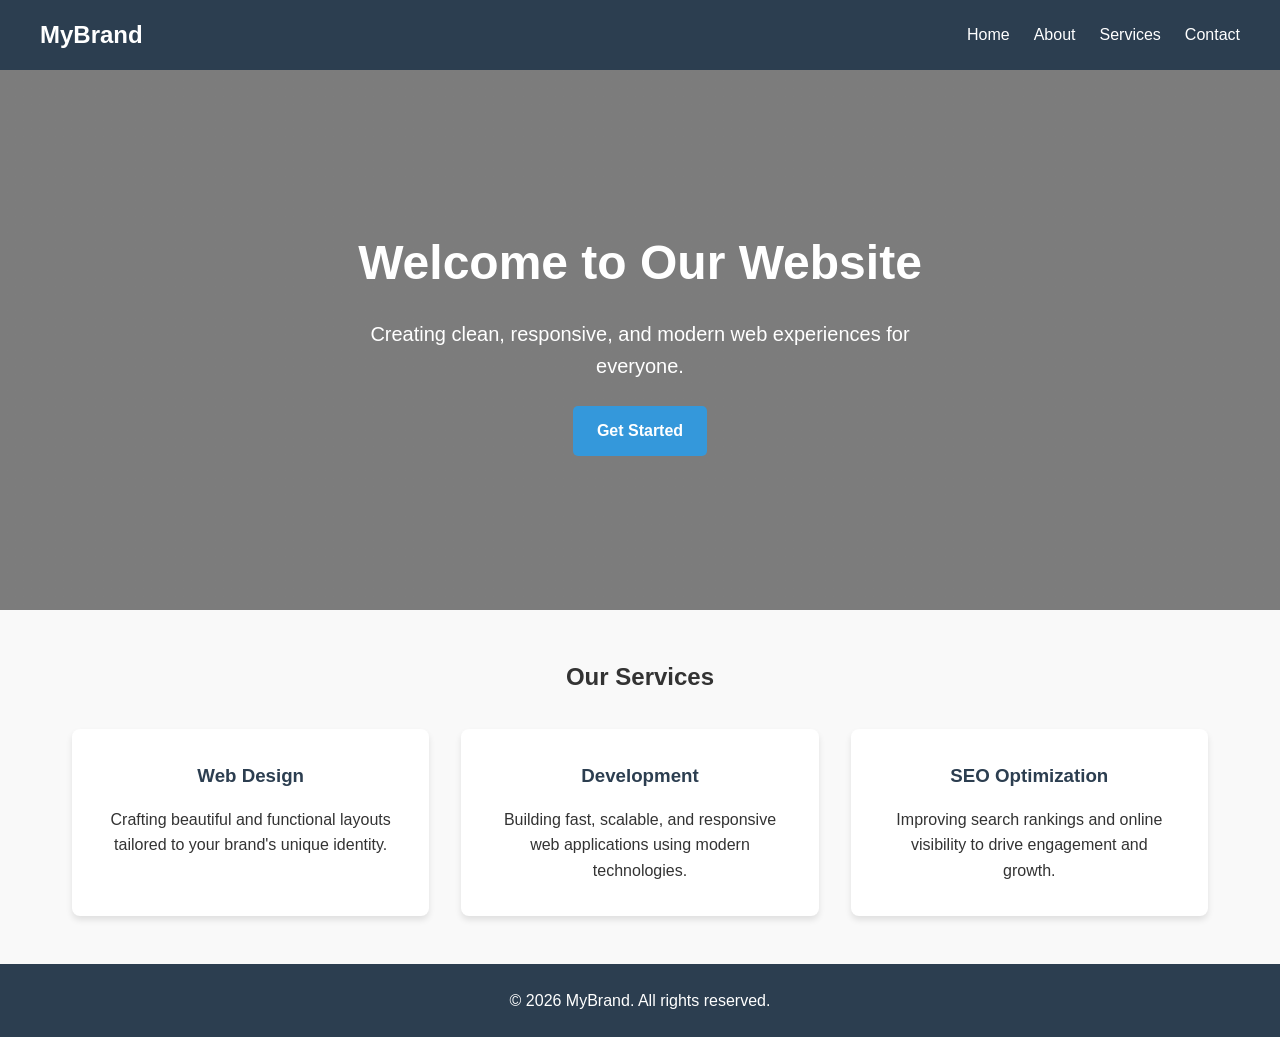
==== index.html @ af327d55 "Add initial HTML structure for website This HTML file includes a complete structure for a modern web" ====
<!DOCTYPE html>
<html lang="en">
<head>
    <meta charset="UTF-8">
    <meta name="viewport" content="width=device-width, initial-scale=1.0">
    <meta name="description" content="Welcome to My Website - A modern HTML5 template.">
    <title>My Website | Home</title>
    
    <style>
        /* CSS Reset & Basic Styles */
        * {
            margin: 0;
            padding: 0;
            box-sizing: border-box;
            font-family: 'Segoe UI', Tahoma, Geneva, Verdana, sans-serif;
        }

        body {
            line-height: 1.6;
            color: #333;
            background-color: #f9f9f9;
        }

        /* Navigation Bar */
        header {
            background-color: #2c3e50;
            color: #fff;
            padding: 1rem 2rem;
            position: sticky;
            top: 0;
            z-index: 1000;
        }

        nav {
            display: flex;
            justify-content: space-between;
            align-items: center;
            max-width: 1200px;
            margin: 0 auto;
        }

        .logo {
            font-size: 1.5rem;
            font-weight: bold;
        }

        .nav-links {
            list-style: none;
            display: flex;
            gap: 1.5rem;
        }

        .nav-links a {
            color: #fff;
            text-decoration: none;
            transition: color 0.3s;
        }

        .nav-links a:hover {
            color: #3498db;
        }

        /* Hero Section */
        .hero {
            background: linear-gradient(rgba(0,0,0,0.5), rgba(0,0,0,0.5)), url('https://via.placeholder.com/1200x500') center/cover no-repeat;
            color: #fff;
            height: 60vh;
            display: flex;
            flex-direction: column;
            justify-content: center;
            align-items: center;
            text-align: center;
            padding: 0 1rem;
        }

        .hero h1 {
            font-size: 3rem;
            margin-bottom: 1rem;
        }

        .hero p {
            font-size: 1.25rem;
            margin-bottom: 1.5rem;
            max-width: 600px;
        }

        .btn {
            display: inline-block;
            background-color: #3498db;
            color: #fff;
            padding: 0.75rem 1.5rem;
            text-decoration: none;
            border-radius: 5px;
            font-weight: bold;
            transition: background-color 0.3s;
        }

        .btn:hover {
            background-color: #2980b9;
        }

        /* Content / Features Section */
        .container {
            max-width: 1200px;
            margin: 3rem auto;
            padding: 0 2rem;
        }

        .features {
            display: grid;
            grid-template-columns: repeat(auto-fit, minmax(300px, 1fr));
            gap: 2rem;
        }

        .card {
            background: #fff;
            padding: 2rem;
            border-radius: 8px;
            box-shadow: 0 4px 6px rgba(0,0,0,0.1);
            text-align: center;
        }

        .card h3 {
            margin-bottom: 1rem;
            color: #2c3e50;
        }

        /* Footer */
        footer {
            background-color: #2c3e50;
            color: #fff;
            text-align: center;
            padding: 1.5rem 0;
            margin-top: 3rem;
        }

        /* Mobile Responsiveness */
        @media (max-width: 768px) {
            .hero h1 {
                font-size: 2rem;
            }
            .hero p {
                font-size: 1rem;
            }
        }
    </style>
</head>
<body>

    <!-- Header & Navigation -->
    <header>
        <nav>
            <div class="logo">MyBrand</div>
            <ul class="nav-links">
                <li><a href="#home">Home</a></li>
                <li><a href="#about">About</a></li>
                <li><a href="#services">Services</a></li>
                <li><a href="#contact">Contact</a></li>
            </ul>
        </nav>
    </header>

    <!-- Main Content Area -->
    <main>
        <!-- Hero Section -->
        <section class="hero" id="home">
            <h1>Welcome to Our Website</h1>
            <p>Creating clean, responsive, and modern web experiences for everyone.</p>
            <a href="#about" class="btn">Get Started</a>
        </section>

        <!-- Features/Services Section -->
        <section class="container" id="services">
            <h2 style="text-align: center; margin-bottom: 2rem;">Our Services</h2>
            <div class="features">
                <div class="card">
                    <h3>Web Design</h3>
                    <p>Crafting beautiful and functional layouts tailored to your brand's unique identity.</p>
                </div>
                <div class="card">
                    <h3>Development</h3>
                    <p>Building fast, scalable, and responsive web applications using modern technologies.</p>
                </div>
                <div class="card">
                    <h3>SEO Optimization</h3>
                    <p>Improving search rankings and online visibility to drive engagement and growth.</p>
                </div>
            </div>
        </section>
    </main>

    <!-- Footer -->
    <footer>
        <p>&copy; 2026 MyBrand. All rights reserved.</p>
    </footer>

</body>
</html>
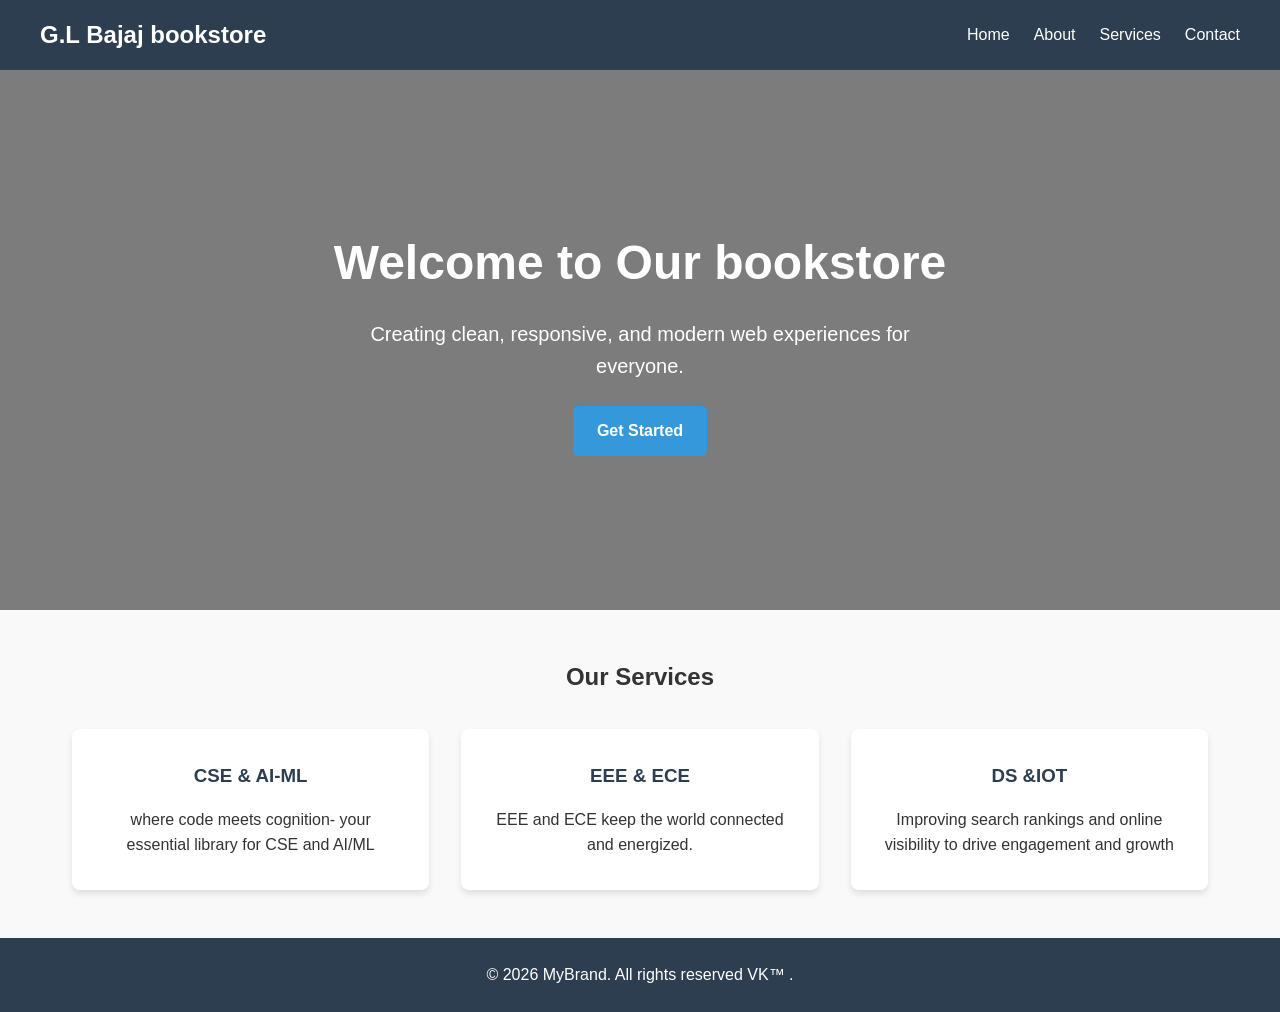
==== commit ff581838: "Update branding and content in index.html" ====
--- a/index.html
+++ b/index.html
@@ -150,7 +150,7 @@
     <!-- Header & Navigation -->
     <header>
         <nav>
-            <div class="logo">MyBrand</div>
+            <div class="logo">G.L Bajaj bookstore</div>
             <ul class="nav-links">
                 <li><a href="#home">Home</a></li>
                 <li><a href="#about">About</a></li>
@@ -164,7 +164,7 @@
     <main>
         <!-- Hero Section -->
         <section class="hero" id="home">
-            <h1>Welcome to Our Website</h1>
+            <h1>Welcome to Our bookstore</h1>
             <p>Creating clean, responsive, and modern web experiences for everyone.</p>
             <a href="#about" class="btn">Get Started</a>
         </section>
@@ -174,16 +174,16 @@
             <h2 style="text-align: center; margin-bottom: 2rem;">Our Services</h2>
             <div class="features">
                 <div class="card">
-                    <h3>Web Design</h3>
-                    <p>Crafting beautiful and functional layouts tailored to your brand's unique identity.</p>
+                    <h3>CSE & AI-ML</h3>
+                    <p>where code meets cognition- your essential library for CSE and AI/ML</p>
                 </div>
                 <div class="card">
-                    <h3>Development</h3>
-                    <p>Building fast, scalable, and responsive web applications using modern technologies.</p>
+                    <h3>EEE & ECE</h3>
+                    <p> EEE and ECE keep the world connected and energized.</p>
                 </div>
                 <div class="card">
-                    <h3>SEO Optimization</h3>
-                    <p>Improving search rankings and online visibility to drive engagement and growth.</p>
+                    <h3>DS &IOT</h3>
+                    <p>Improving search rankings and online visibility to drive engagement and growth</p>
                 </div>
             </div>
         </section>
@@ -191,7 +191,7 @@
 
     <!-- Footer -->
     <footer>
-        <p>&copy; 2026 MyBrand. All rights reserved.</p>
+        <p>&copy; 2026 MyBrand. All rights reserved VK™ .</p>
     </footer>
 
 </body>
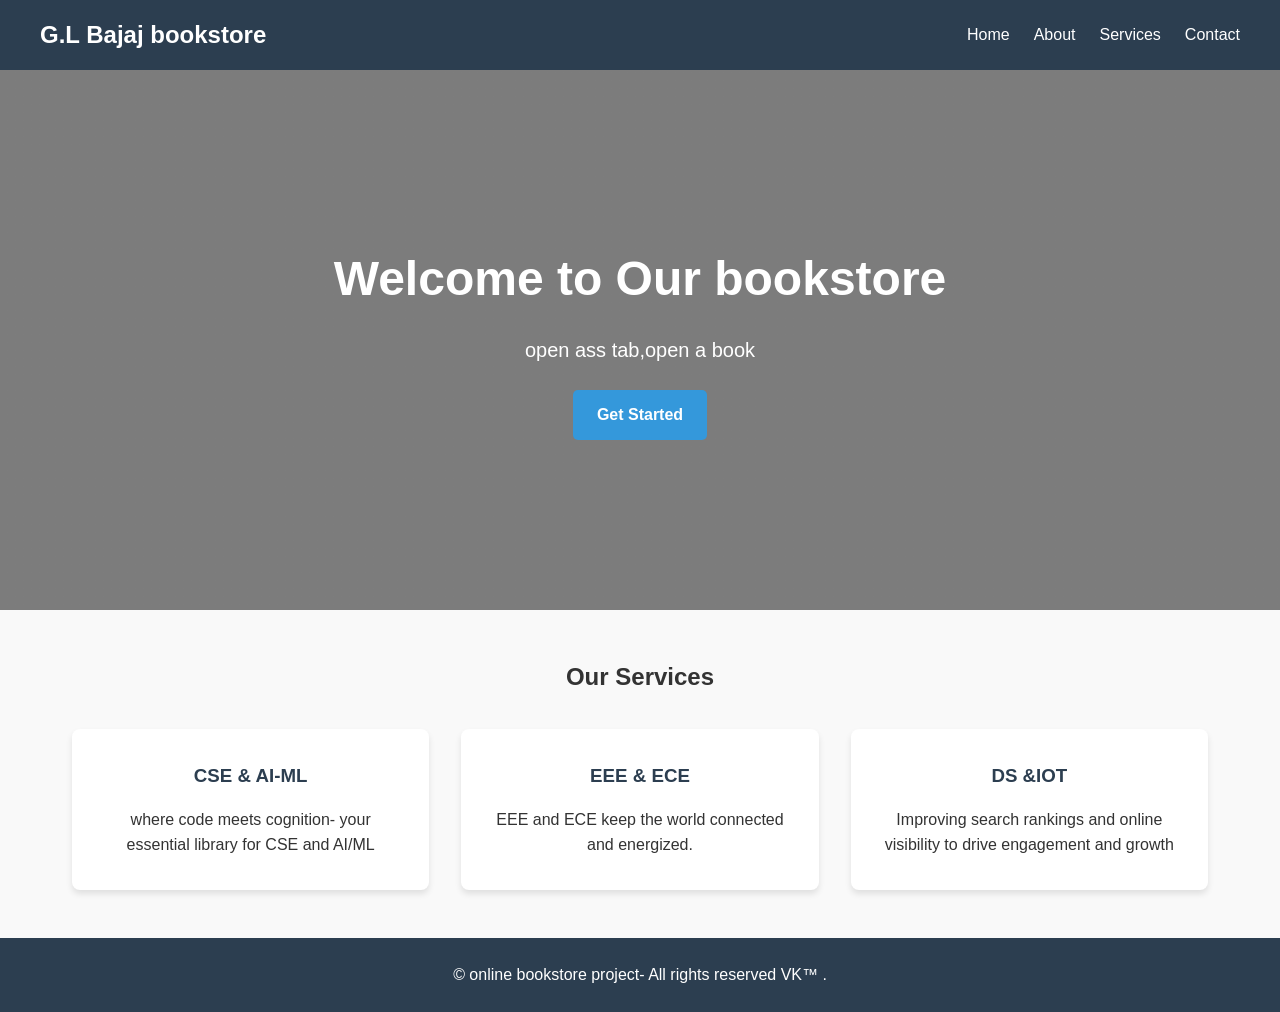
==== commit 00986b51: "Update index.html" ====
--- a/index.html
+++ b/index.html
@@ -165,7 +165,8 @@
         <!-- Hero Section -->
         <section class="hero" id="home">
             <h1>Welcome to Our bookstore</h1>
-            <p>Creating clean, responsive, and modern web experiences for everyone.</p>
+            <p>open ass tab,open a book</p>
+            
             <a href="#about" class="btn">Get Started</a>
         </section>
 
@@ -191,7 +192,7 @@
 
     <!-- Footer -->
     <footer>
-        <p>&copy; 2026 MyBrand. All rights reserved VK™ .</p>
+        <p>&copy; online bookstore project- All rights reserved VK™ .</p>
     </footer>
 
 </body>
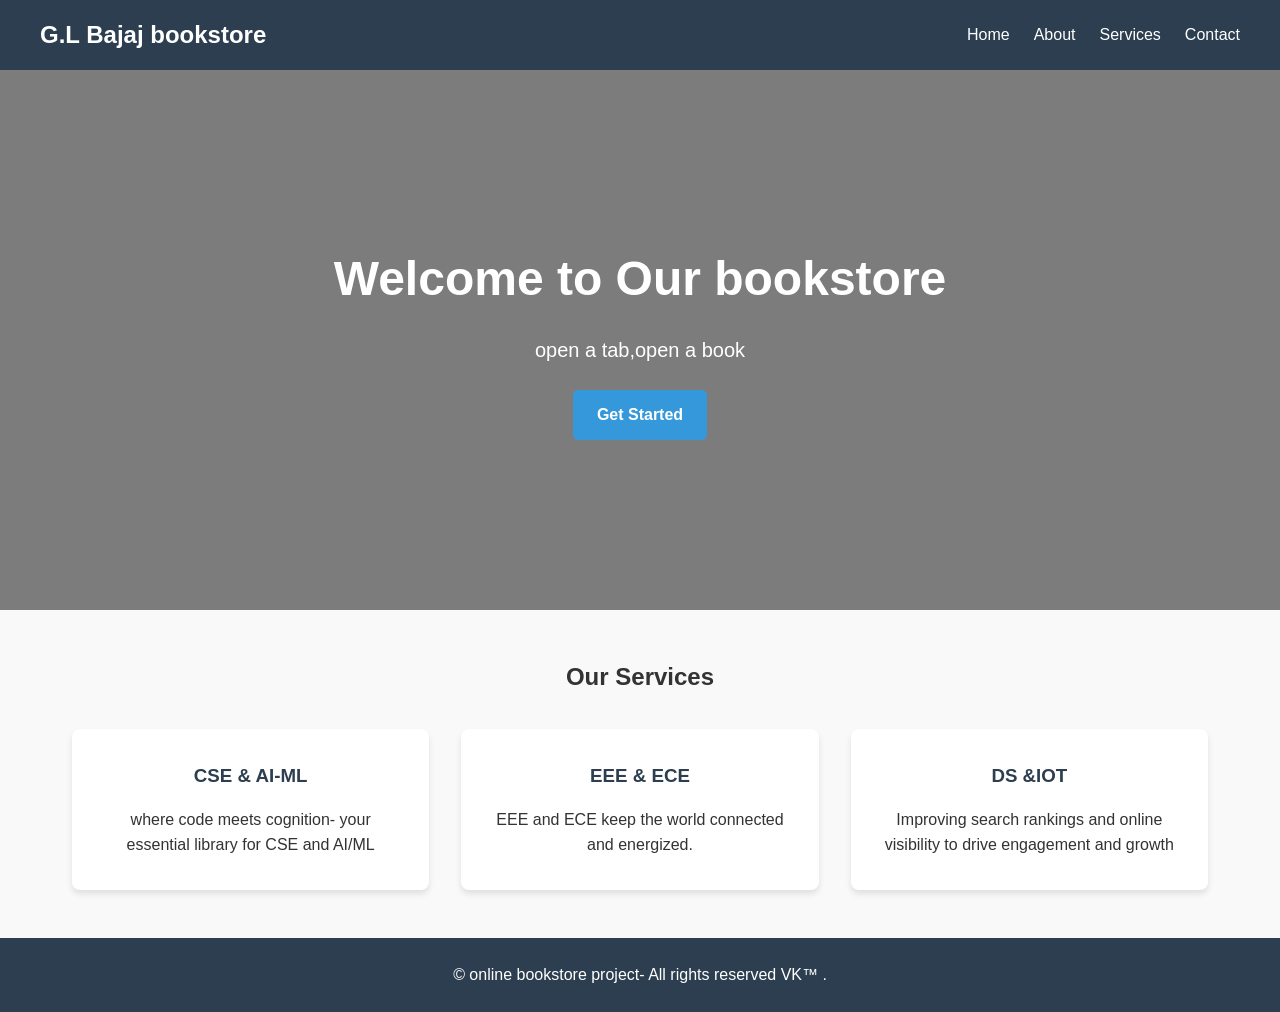
==== commit d0eb0e89: "Fix typo in hero section paragraph" ====
--- a/index.html
+++ b/index.html
@@ -165,7 +165,7 @@
         <!-- Hero Section -->
         <section class="hero" id="home">
             <h1>Welcome to Our bookstore</h1>
-            <p>open ass tab,open a book</p>
+            <p>open a tab,open a book</p>
             
             <a href="#about" class="btn">Get Started</a>
         </section>
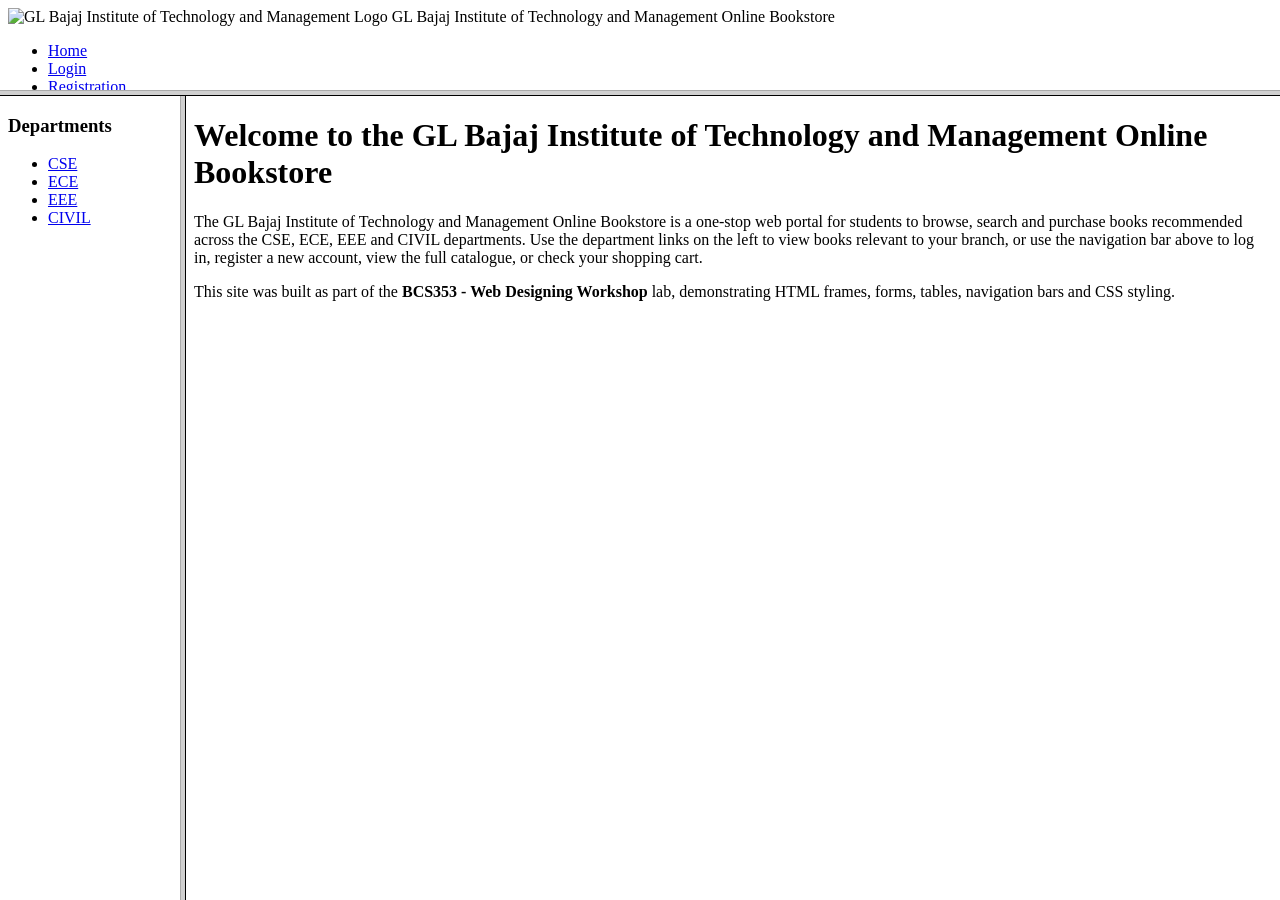
==== commit 841a4b57: "Add files via upload" ====
--- a/index.html
+++ b/index.html
@@ -1,199 +1,20 @@
 <!DOCTYPE html>
 <html lang="en">
 <head>
-    <meta charset="UTF-8">
-    <meta name="viewport" content="width=device-width, initial-scale=1.0">
-    <meta name="description" content="Welcome to My Website - A modern HTML5 template.">
-    <title>My Website | Home</title>
-    
-    <style>
-        /* CSS Reset & Basic Styles */
-        * {
-            margin: 0;
-            padding: 0;
-            box-sizing: border-box;
-            font-family: 'Segoe UI', Tahoma, Geneva, Verdana, sans-serif;
-        }
-
-        body {
-            line-height: 1.6;
-            color: #333;
-            background-color: #f9f9f9;
-        }
-
-        /* Navigation Bar */
-        header {
-            background-color: #2c3e50;
-            color: #fff;
-            padding: 1rem 2rem;
-            position: sticky;
-            top: 0;
-            z-index: 1000;
-        }
-
-        nav {
-            display: flex;
-            justify-content: space-between;
-            align-items: center;
-            max-width: 1200px;
-            margin: 0 auto;
-        }
-
-        .logo {
-            font-size: 1.5rem;
-            font-weight: bold;
-        }
-
-        .nav-links {
-            list-style: none;
-            display: flex;
-            gap: 1.5rem;
-        }
-
-        .nav-links a {
-            color: #fff;
-            text-decoration: none;
-            transition: color 0.3s;
-        }
-
-        .nav-links a:hover {
-            color: #3498db;
-        }
-
-        /* Hero Section */
-        .hero {
-            background: linear-gradient(rgba(0,0,0,0.5), rgba(0,0,0,0.5)), url('https://via.placeholder.com/1200x500') center/cover no-repeat;
-            color: #fff;
-            height: 60vh;
-            display: flex;
-            flex-direction: column;
-            justify-content: center;
-            align-items: center;
-            text-align: center;
-            padding: 0 1rem;
-        }
-
-        .hero h1 {
-            font-size: 3rem;
-            margin-bottom: 1rem;
-        }
-
-        .hero p {
-            font-size: 1.25rem;
-            margin-bottom: 1.5rem;
-            max-width: 600px;
-        }
-
-        .btn {
-            display: inline-block;
-            background-color: #3498db;
-            color: #fff;
-            padding: 0.75rem 1.5rem;
-            text-decoration: none;
-            border-radius: 5px;
-            font-weight: bold;
-            transition: background-color 0.3s;
-        }
-
-        .btn:hover {
-            background-color: #2980b9;
-        }
-
-        /* Content / Features Section */
-        .container {
-            max-width: 1200px;
-            margin: 3rem auto;
-            padding: 0 2rem;
-        }
-
-        .features {
-            display: grid;
-            grid-template-columns: repeat(auto-fit, minmax(300px, 1fr));
-            gap: 2rem;
-        }
-
-        .card {
-            background: #fff;
-            padding: 2rem;
-            border-radius: 8px;
-            box-shadow: 0 4px 6px rgba(0,0,0,0.1);
-            text-align: center;
-        }
-
-        .card h3 {
-            margin-bottom: 1rem;
-            color: #2c3e50;
-        }
-
-        /* Footer */
-        footer {
-            background-color: #2c3e50;
-            color: #fff;
-            text-align: center;
-            padding: 1.5rem 0;
-            margin-top: 3rem;
-        }
-
-        /* Mobile Responsiveness */
-        @media (max-width: 768px) {
-            .hero h1 {
-                font-size: 2rem;
-            }
-            .hero p {
-                font-size: 1rem;
-            }
-        }
-    </style>
+  <meta charset="UTF-8">
+  <title>Online Bookstore - Home</title>
 </head>
-<body>
-
-    <!-- Header & Navigation -->
-    <header>
-        <nav>
-            <div class="logo">G.L Bajaj bookstore</div>
-            <ul class="nav-links">
-                <li><a href="#home">Home</a></li>
-                <li><a href="#about">About</a></li>
-                <li><a href="#services">Services</a></li>
-                <li><a href="#contact">Contact</a></li>
-            </ul>
-        </nav>
-    </header>
-
-    <!-- Main Content Area -->
-    <main>
-        <!-- Hero Section -->
-        <section class="hero" id="home">
-            <h1>Welcome to Our bookstore</h1>
-            <p>open a tab,open a book</p>
-            
-            <a href="#about" class="btn">Get Started</a>
-        </section>
-
-        <!-- Features/Services Section -->
-        <section class="container" id="services">
-            <h2 style="text-align: center; margin-bottom: 2rem;">Our Services</h2>
-            <div class="features">
-                <div class="card">
-                    <h3>CSE & AI-ML</h3>
-                    <p>where code meets cognition- your essential library for CSE and AI/ML</p>
-                </div>
-                <div class="card">
-                    <h3>EEE & ECE</h3>
-                    <p> EEE and ECE keep the world connected and energized.</p>
-                </div>
-                <div class="card">
-                    <h3>DS &IOT</h3>
-                    <p>Improving search rankings and online visibility to drive engagement and growth</p>
-                </div>
-            </div>
-        </section>
-    </main>
-
-    <!-- Footer -->
-    <footer>
-        <p>&copy; online bookstore project- All rights reserved VK™ .</p>
-    </footer>
-
-</body>
+<frameset rows="90,*">
+  <frame src="top.html" name="topFrame" scrolling="no" noresize>
+  <frameset cols="180,*">
+    <frame src="left.html" name="leftFrame">
+    <frame src="home.html" name="rightFrame">
+  </frameset>
+  <noframes>
+    <body>
+      <p>Your browser does not support frames. Please view
+        <a href="home.html">home.html</a> directly.</p>
+    </body>
+  </noframes>
+</frameset>
 </html>
